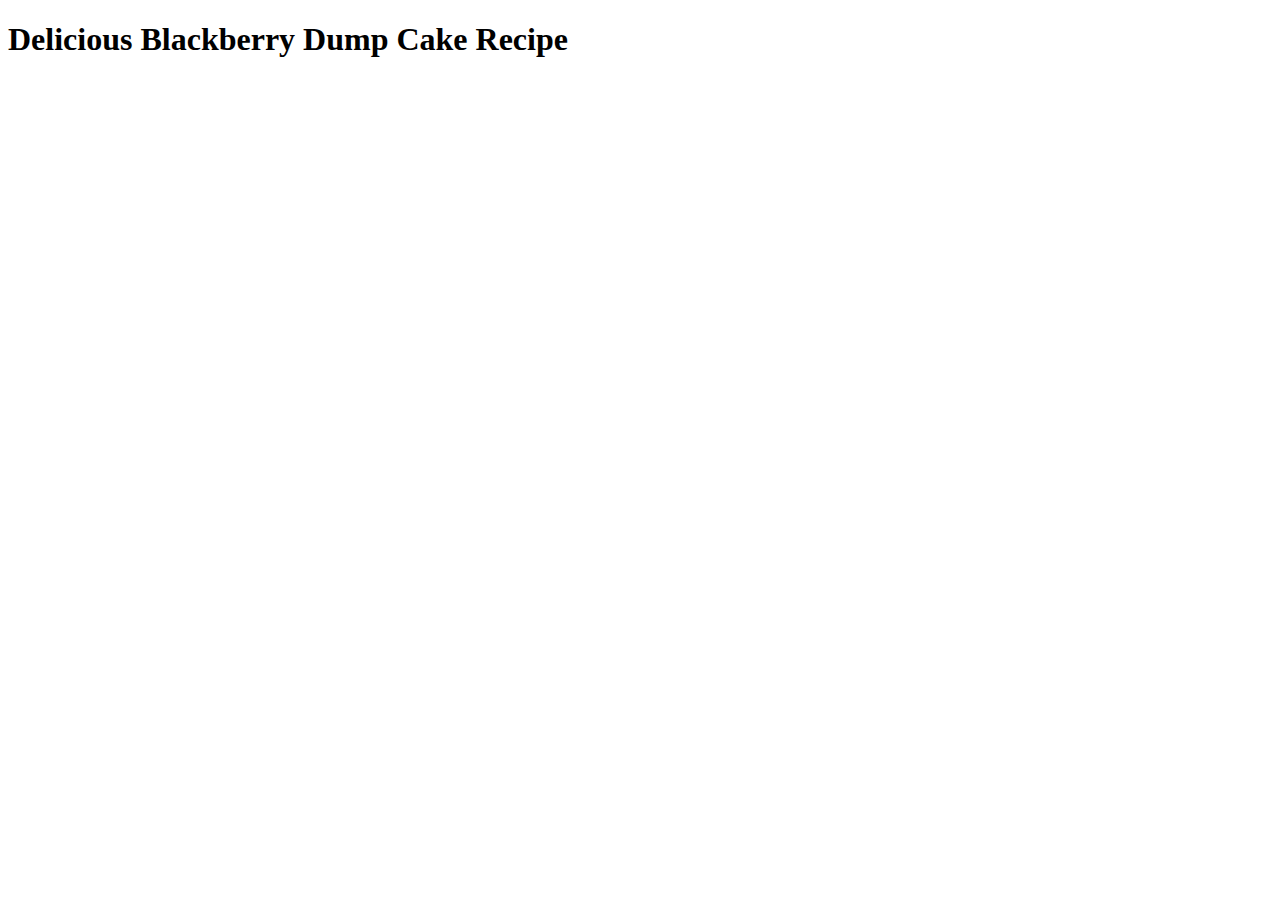
==== recipes/blackberry-dump-cake.html @ 71f3aacb "Set up the HTML boilerplate" ====
<!DOCTYPE html>
<html lang="en">
    <head>
        <meta charset="utf-8">
        <title>Blackberry Dump Cake</title>
    </head>
    <body>
        <!-- Main recipe page -->
        <h1>Delicious Blackberry Dump Cake Recipe</h1>
    </body>
</html>
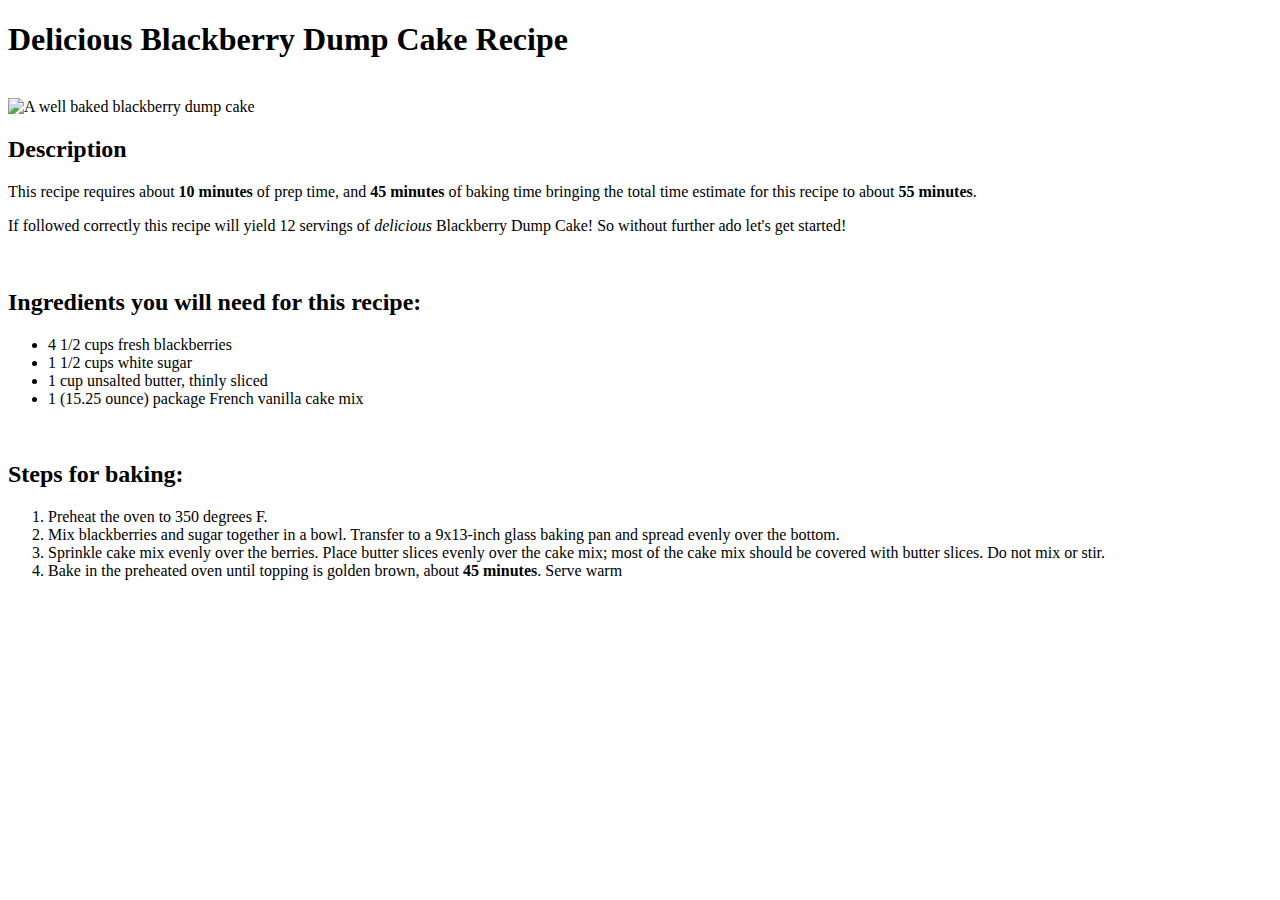
==== commit dba862ff: "Add recipe" ====
--- a/recipes/blackberry-dump-cake.html
+++ b/recipes/blackberry-dump-cake.html
@@ -7,5 +7,31 @@
     <body>
         <!-- Main recipe page -->
         <h1>Delicious Blackberry Dump Cake Recipe</h1>
+        <br />
+        <!-- Add image from web here -->
+        <img src="./images/blackberry-dump-cake.jpg" alt="A well baked blackberry dump cake">
+        <br />
+        <!-- Brief description section -->
+        <h2>Description</h2>
+        <p>This recipe requires about <strong>10 minutes</strong> of prep time, and <strong>45 minutes</strong> of baking time bringing the total time estimate for this recipe to about <strong>55 minutes</strong>.</p>
+        <p>If followed correctly this recipe will yield 12 servings of <em>delicious</em> Blackberry Dump Cake! So without further ado let's get started!</p>
+        <br />
+        <!-- Add ingredients list here  -->
+        <h2>Ingredients you will need for this recipe:</h2>
+        <ul>
+            <li>4 1/2 cups fresh blackberries</li>
+            <li>1 1/2 cups white sugar</li>
+            <li>1 cup unsalted butter, thinly sliced</li>
+            <li>1 (15.25 ounce) package French vanilla cake mix</li>
+        </ul>
+        <br />
+        <!-- Directions for baking use <ol> as order matters here. -->
+        <h2>Steps for baking:</h2>
+        <ol>
+            <li>Preheat the oven to 350 degrees F.</li>
+            <li>Mix blackberries and sugar together in a bowl. Transfer to a 9x13-inch glass baking pan and spread evenly over the bottom.</li>
+            <li>Sprinkle cake mix evenly over the berries. Place butter slices evenly over the cake mix; most of the cake mix should be covered with butter slices. Do not mix or stir.</li>
+            <li>Bake in the preheated oven until topping is golden brown, about <strong>45 minutes</strong>. Serve warm</li>
+        </ol>
     </body>
 </html>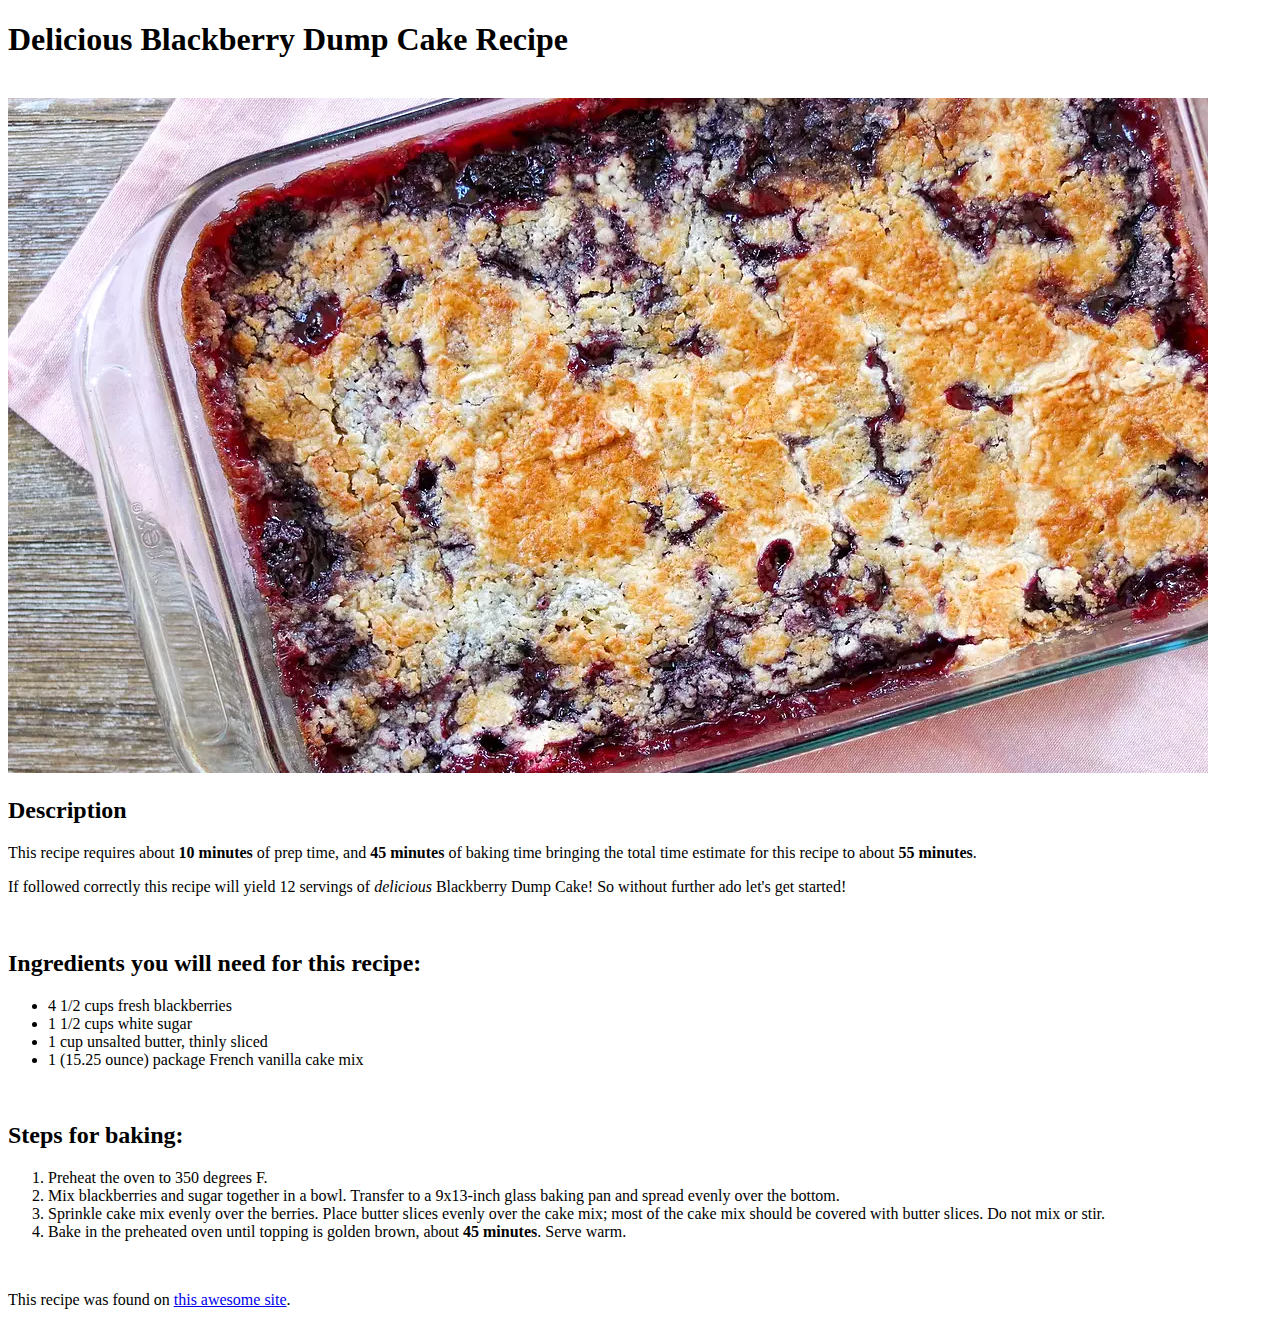
==== commit 712b9606: "Add link to original recipe" ====
--- a/recipes/blackberry-dump-cake.html
+++ b/recipes/blackberry-dump-cake.html
@@ -31,7 +31,9 @@
             <li>Preheat the oven to 350 degrees F.</li>
             <li>Mix blackberries and sugar together in a bowl. Transfer to a 9x13-inch glass baking pan and spread evenly over the bottom.</li>
             <li>Sprinkle cake mix evenly over the berries. Place butter slices evenly over the cake mix; most of the cake mix should be covered with butter slices. Do not mix or stir.</li>
-            <li>Bake in the preheated oven until topping is golden brown, about <strong>45 minutes</strong>. Serve warm</li>
+            <li>Bake in the preheated oven until topping is golden brown, about <strong>45 minutes</strong>. Serve warm.</li>
         </ol>
+        <br />
+        <p>This recipe was found on <a href="https://allrecipes.com">this awesome site</a>.</p>
     </body>
 </html>